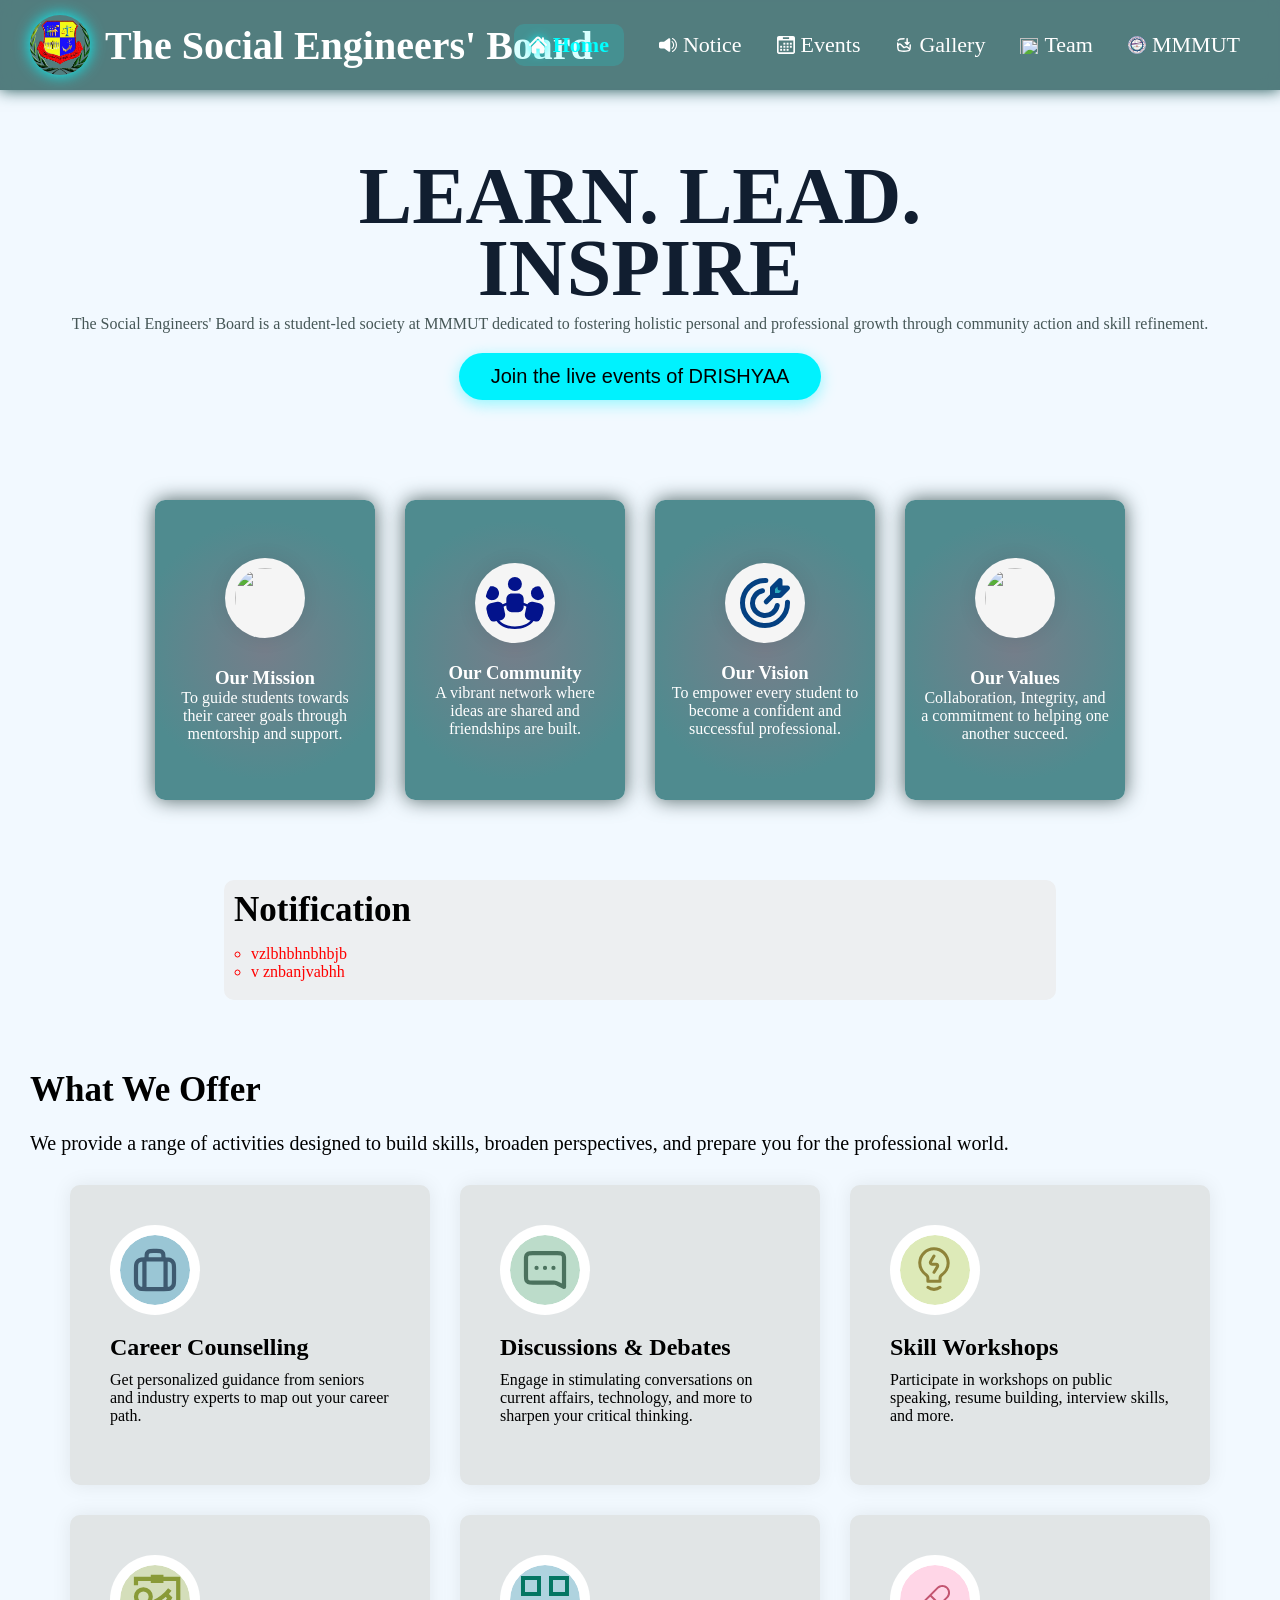
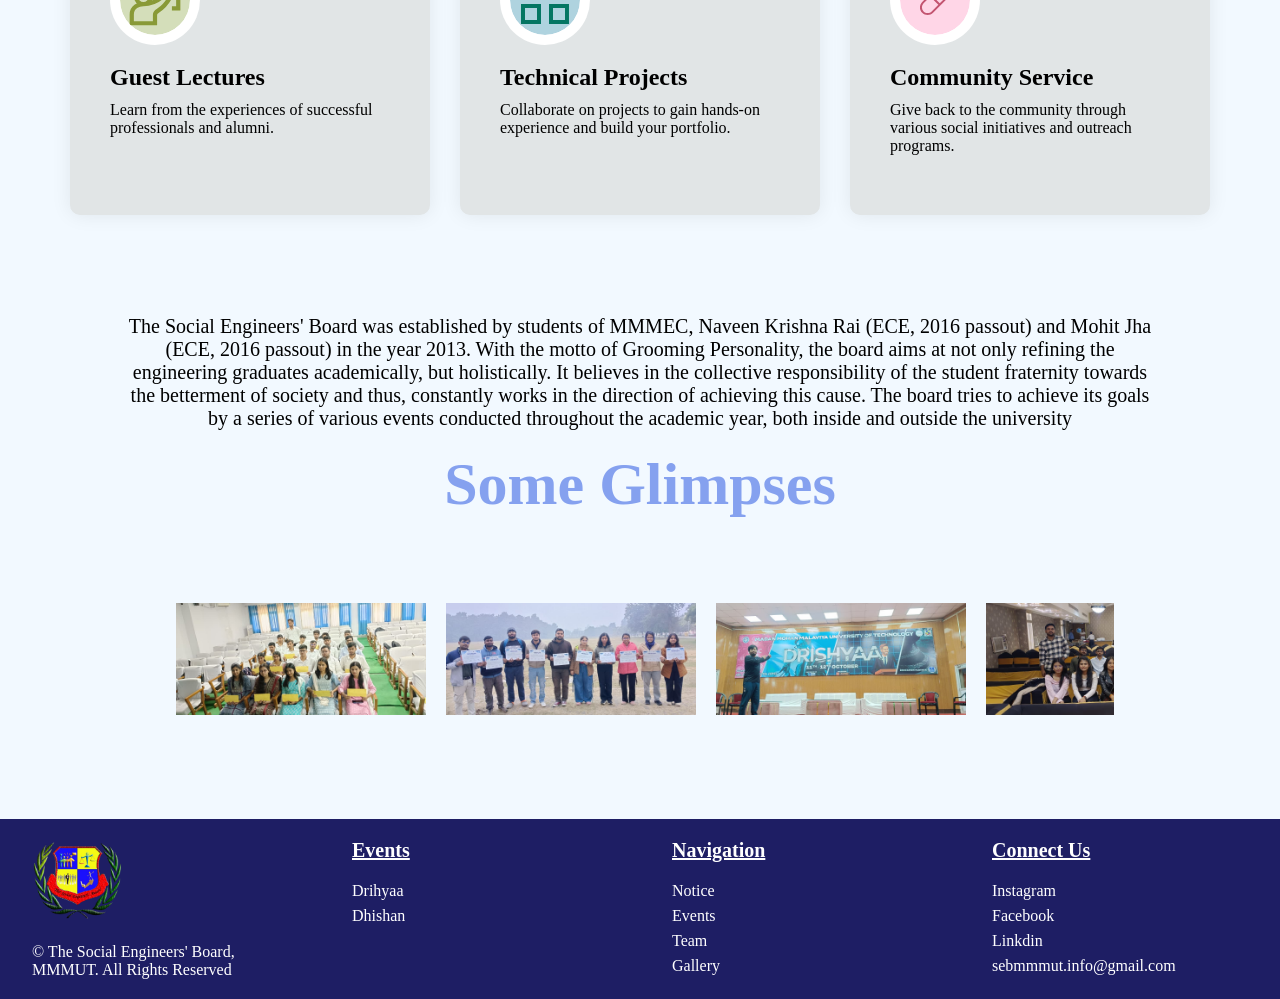
==== index.html @ 72aff384 "Initial website upload" ====
<!DOCTYPE html>
<html lang="en">
<head>
    <meta charset="UTF-8">
    <meta name="viewport" content="width=device-width, initial-scale=1.0">
    <link rel="stylesheet" href="style.css">
    <link rel="stylesheet" href="commonStyle.css">
    <title>SEB</title>
</head>
<body>
    <div class="navbar">
        <div id="brand" >
            <div class="logo-section">
                <img src="Logoo.png"logo" id="logo">
                <h1 id="name">
                    <span id="typing-text">
                        The Social Engineers' Board
                    </span>
                </h1>

                <div class="menu-toggle" id="menu-toggle">
                    ☰
                </div>
            </div>
        </div>
            <ul id="list1">
                <li class="nav-item active">
                    <a href="index.html" class="nav-link">
                        <img src="home.svg" class="nav-icon">
                        <span>Home</span>
                    </a>
                </li>


                <li class="nav-item ">
                    <a href="notice.html" class="nav-link">
                        <img src="Announcement.svg" class="nav-icon">
                        <span>Notice</span>
                    </a>
                </li>
                <li class="nav-item">
                    <a href="events.html" class="nav-link">
                        <img src="events.svg" class="nav-icon">
                        <span>Events</span>
                    </a>
                    
                </li>
                <li  class="nav-item ">
                    <a href="gallery.html" class="nav-link">
                        <img src="gallery-icon.svg" class="nav-icon">
                        <span>Gallery</span>
                    </a>
                    
                </li>
                <li class="nav-item ">
                    <a href="team.html" class="nav-link">
                        <img src="team.svg" class="nav-icon">
                        <span>Team</span>
                    </a>
                </li>

                <li class="nav-item ">
                    <a href="https://www.mmmut.ac.in/index" class="nav-link">
                        <img src="mmmutlogo.png" class="nav-icon">
                        <span>MMMUT</span>
                    </a>
                </li>
                
            </ul>
    </div>
    <div class="box1">
        <div id="mainline">
            <div id="motivate">
                <h1 >LEARN. LEAD.</h1>
                <h1>INSPIRE</h1>
            </div>
            <div>
                <p>The Social Engineers' Board is a student-led society at MMMUT dedicated  to fostering holistic personal and professional growth through community action and skill refinement.</p>
            </div>
        </div>
        <div class="btn-cyan">
            <button id="joinbutton">Join the live events of DRISHYAA</button>
        </div>
    </div>
    <div class="card">
        <div class="card1 cards">
            <div class="aims">
                <div>
                    <img src="https://cdn-icons-png.flaticon.com/512/1828/1828640.png"class="mission-logo"></div>
                <div class="content">
                    <h3>Our Mission</h3>
                    <span>To guide students towards their career goals through mentorship and support.</span>
                </div>
            </div>
        </div>
        <div class="card2 cards">
            <div class="aims">
                <div >
                    <img src="community.svg"class="mission-logo"></div>
                <div class="content">
                    <h3>Our Community</h3>
                    <span>A vibrant network where ideas are shared and friendships are built.</span>
                </div>
            </div>
        </div>
        <div class="card3 cards">
            <div class="aims">
                <div>
                    <img src="goal-svgrepo-com.svg"class="mission-logo"></div>
                <div class="content">
                    <h3>Our Vision</h3>
                    <span>To empower every student to become a confident and successful professional.</span>
                </div>
            </div>
        </div>
        <div class="card4 cards">
            <div class="aims">
                <div>
                    <img src="https://cdn-icons-png.flaticon.com/512/1828/1828640.png"class="mission-logo"></div>
                <div class="content">
                    <h3>Our Values</h3>
                    <span>Collaboration, Integrity, and a commitment to helping one another succeed.</span>
                </div>
            </div>
        </div>
    </div>
    <div class="notice-section">
        <div class="notice">
            <div class="notification">
                <h1 style="font-size: 35px;" >Notification</h1>
            </div>
            <div class="recent">
                <ul class="list2">
                    <li>vzlbhbhnbhbjb</li>
                    <li>v  znbanjvabhh</li>
                </ul>
            </div>
        </div>
    </div>
    <div class="box2">
        <div class="heading">
            <div>
                <h1 style="font-size: 35px;">What We Offer</h1>
            </div>
            <div>
                <p style="font-size: 20px;">We provide a range of activities designed to build skills, broaden perspectives, and prepare you for the professional world.</p>
            </div>
        </div>
        <div class="container1">
            <div class="contain1 container">
                <div class="aims2">
                    <div>
                        <img src="suitcase.svg"class="images">
                    </div>
                    <div class="offers">
                        <h2>Career Counselling</h2>
                        <span>Get personalized guidance from seniors and industry experts to map out your career path.</span>
                    </div>
                </div>
            </div>
            <div class="contain2 container">
                <div class="aims2">
                    <div>
                        <img src="message.svg"class="images">
                    </div>
                    <div class="offers">
                        <h2>Discussions & Debates</h2>
                        <span>Engage in stimulating conversations on current affairs, technology, and more to sharpen your critical thinking.</span>
                    </div>
                </div>
            </div>
            <div class="contain3 container">
                <div class="aims2">
                    <div>
                        <img src="workshop.svg" alt="" class="images">
                    </div>
                    <div class="offers">
                        <h2>Skill Workshops</h2>
                        <span>Participate in workshops on public speaking, resume building, interview skills, and more.</span>
                    </div>
                </div>
            </div>
            <div class="contain1 container">
                <div class="aims2">
                    <div>
                        <img src="lecture.svg"class="images">
                    </div>
                    <div class="offers">
                        <h2>Guest Lectures</h2>
                        <span>Learn from the experiences of successful professionals and alumni.</span>
                    </div>
                </div>
            </div>
            <div class="contain2 container">
                <div class="aims2">
                    <div>
                        <img src="projects.svg"class="images">
                    </div>
                    <div class="offers">
                        <h2>Technical Projects</h2>
                        <span>Collaborate on projects to gain hands-on experience and build your portfolio.</span>
                    </div>
                </div>
            </div>
            <div class="contain3 container">
                <div class="aims2">
                    <div>
                        <img src="service.svg"class="images">
                    </div>
                    <div class="offers">
                        <h2>Community Service</h2>
                        <span>Give back to the community through various social initiatives and outreach programs.</span>
                    </div>
                </div>
            </div>
        </div>
        
    </div>
    <div class="gallery-section">
        <div style="font-size: 20px;" class="founder">
            The Social Engineers' Board was established by students of MMMEC, Naveen Krishna Rai (ECE, 2016 passout) and Mohit Jha (ECE, 2016 passout) in the year 2013. With the motto of Grooming Personality, the board aims at not only refining the engineering graduates academically, but holistically. It believes in the collective responsibility of the student fraternity towards the betterment of society and thus, constantly works in the direction of achieving this cause. The board tries to achieve its goals by a series of various events conducted throughout the academic year, both inside and outside the university
        </div>
        <h1 class="gallery-title">
            Some Glimpses
        </h1>
        <div class="slider-container">
            <div class="slider-track">
                <img src="img1.jpeg">
                <img src="img2.jpeg">
                <img src="img3.jpeg">
                <img src="img4.jpeg">
                <img src="img5.jpeg">
                <img src="img6.jpeg">
                <!-- duplicate for infinite effect -->
                <img src="img1.jpeg">
                <img src="img2.jpeg">
                <img src="img3.jpeg">
                <img src="img4.jpeg">
            </div>
        </div>
    </div>

    <div class="bottom">
        <div class="bottom-card">
            <div class="c1 c1234">
                <div class="bottom-logo"><img style="height: 80px;" src="Logoo.png" alt=""></div>
                <div>
                    <span>© The Social Engineers' Board, MMMUT.</span>
                    <span>All Rights Reserved</span>
                </div>
                
            </div>
            <div class="c2 c1234">
                <h3 class="bottom-heading">Events</h3>
                <ul class="bottom-list">
                    <li><span>Drihyaa</span></li>
                    <li><span>Dhishan</span></li>
                </ul>
            </div>
            <div class="c3 c1234">
                <h3 class="bottom-heading">Navigation</h3>
                <ul class="bottom-list">
                    <li>
                        <a href="notice.html" class="nav-link">
                            <span>Notice</span>
                        </a>
                    </li>

                    <li>
                        <a href="events.html" class="nav-link">
                            <span>Events</span>
                        </a>
                    </li>

                    <li>
                        <a href="team.html" class="nav-link">
                            <span>Team</span>
                        </a>
                    </li>

                    <li>
                        <a href="gallery.html" class="nav-link">
                            <span>Gallery</span>
                        </a>
                    </li>
                </ul>
            </div>
            <div class="c4 c1234">
                <h3 class="bottom-heading">Connect Us</h3>
                <ul class="bottom-list">
                    <li><span>Instagram</span></li>
                    <li><span>Facebook</span></li>
                    <li><span>Linkdin</span></li>
                    <li><span>sebmmmut.info@gmail.com</span></li>
                </ul>
            </div>
        </div>
    </div>
    <script src="commoncss.css"></script>
    <script src="navbar.js"></script>
</body>
</html>
---- style.css ----
*{
    margin: 0px;
    padding: 0px;
    /* background: radial-gradient(circle at center, #111e30 0%, #0B0F19 70%); */
}
body{
    background-color: rgb(242, 249, 255);
    /* background-color: rgb(254, 254, 254); */
}



.box1{
    padding: 24px;
    height: 40vh;
    display: flex;
    flex-direction: column;
    justify-content: center;
    align-items: center;
    gap: 20px;
    margin-top: 100px;
}
#mainline{
    text-align: center;
    color: #465757;
    line-height: 1.2;
    gap: 30px;
}
#motivate{
    font-weight: 25px;
    font-size: 40px;
    line-height: 0.9;
    margin-bottom: 10px;
    color: #111e30;
}

.btn-cyan {
    background-color: #00F2FE;
    color: #FFFFFF;
    padding: 12px 32px;
    border: none;
    border-radius: 50px;
    font-weight: 700;
    text-transform: uppercase;
    cursor: pointer;
    box-shadow: 0 4px 15px rgba(0, 242, 254, 0.4);
    transition: all 0.3s ease;
}
#joinbutton{
    background-color: #00F2FE;
    border: none;
    font-size: 20px;
}
.cards{
    flex-direction: column;
    height: 300px;
    width: 220px;
    /* background: radial-gradient(circle at center, #111e30 0%, #0B0F19 70%); */
    background: radial-gradient(circle at center, #757e8a 0%, #4f8b8f 70%);
    gap: 50px;
    display: flex;
    justify-items: center;
    align-items: center;
    justify-content: center;
    border-radius: 10px;
    box-shadow: 0 0 20px rgb(76, 97, 97);
}
.card{
    display: flex;
    gap: 30px;
    align-items: center;
    justify-items: center;
    justify-content: center;
    border-radius: 3px;
    color: white;
    padding: 40px 10px;
}
.cards :hover{
    transition: 0.3s ease;
    transform: scale(1.05);
    object-fit: contain;
}
.mission-logo{
    width: 80px;
    height: 80px;
    border-radius: 50%;
    padding: 10px;

    background: #f5f5f5;

    box-shadow:0 0 20px rgba(0,0,0,0.08);

    object-fit: contain;
}
.aims{
    padding: 15px;
    display: flex;
    gap: 15px;
    flex-direction: column;
    justify-content: center;
    justify-items: center;
    align-items: center;
}
.content{
    justify-content: center;
    align-items: center;
    text-align: center;
}
.box2{
    padding: 30px;
    align-items: center;
    justify-content: center;
    justify-items: center;
    min-height: 500px;
    height: auto;
    width: 100%;
    /* background-color: white; */
}
.container{
    height: 300px;
    width: 360px;
    background-color: rgb(225, 229, 230);
    box-shadow:0 0 20px rgba(0,0,0,0.08);
    border-radius: 10px;
    
}


.container1{
    display: flex;
    flex-wrap: wrap;
    padding: 30px;
    gap: 30px;
    align-items: center;
    justify-content: center;
    padding: 30px;
}

.heading{
    gap: 22px;
    display: flex;
    flex-direction: column;
}
.aims2{
    padding: 40px;
    gap: 15px;
    display: flex;
    flex-direction: column;
}
.offers{
    gap: 10px;
    display: flex;
    flex-direction: column;
}

.container:hover{
    transition: 0.3s ease;
    transform: scale(1.05);
}
.images{
    width: 90px;
    height: 90px;

    padding: 10px;

    background: white;

    border-radius: 50%;

    object-fit: contain;

    box-sizing: border-box;
}
.images img{
    width: 100%;
    height: 100%;
    object-fit: contain;
}
.notice-section{
    height: 200px;
    width: 100%;
    display: flex;
    align-items: center;
    justify-items: center;
    justify-content: center;
}

.notice{
    height: 120px;
    width: 65%;
    margin: 40px;
    gap: 15px;
    display: flex;
    padding: 10px;
    flex-direction: column;
    background-color: #edeff1;
    border-radius: 10px;
}

.list2{
    margin-left: 17px;
    list-style: circle;
    cursor: pointer;
    color: red;
    transform: scaleX();
}

.gallery-section{
    
    width: 100%;
    min-height: 400px;
    display: flex;
    flex-direction: column;
    align-items: center;
    justify-content: center;
    justify-items: center;
    padding: 40px 0;
    text-align: center;
    overflow: visible;
    gap: 20px;
}

.gallery-title{
    font-size: 60px;
    color: #85a1ef;
}

.founder{
    width: 80%;
}
.gallery-container{
    width: 80%;
    overflow-x: auto;
    overflow-y: hidden;
    cursor: grab;
    scroll-behavior: smooth;
    scrollbar-width: none;
    padding: 20px 0;
}

.gallery-container::-webkit-scrollbar{
    display: none;
}
.slider-container{
    width: 74%;
    margin: auto;
    overflow: hidden;
    padding: 20px 0;
}
.slider-track{
    display: flex;
    gap: 20px;
    width: max-content;
    animation: slideShow 24s infinite;
    padding-left: 10px;
}
.slider-track img{
    width: 250px;
    height: 200px;
    object-fit: contain;
    border-radius: 15px;
    flex-shrink: 0;
}

@keyframes slideShow{
    0%,10%{
        transform: translateX(0);
    }
    12%,22%{
        transform: translateX(-270px);
    }
    24%,34%{
        transform: translateX(-540px);
    }
    36%,46%{
        transform: translateX(-810px);
    }
    48%,58%{
        transform: translateX(-1080px);
    }
    60%,70%{
        transform: translateX(-1350px);
    }
    72%,82%{
        transform: translateX(-1620px);
    }
    84%,94%{
        transform: translateX(-1890px);
    }
    100%{
        transform: translateX(0);
    }
}
 

html,
body{
    overflow-x:hidden;
}

*{
    box-sizing:border-box;
}

img{
    max-width:100%;
    height:auto;
}


/* Tablet */
@media screen and (max-width: 1024px){

    .box1{
        height: auto;
        padding: 40px 20px;
    }

    #motivate{
        font-size: 28px;
        line-height: 1.1;
    }

    .card{
        flex-wrap: wrap;
        gap: 20px;
    }

    .cards{
        width: 45%;
        height: auto;
        min-height: 250px;
    }

    .box2{
        width: 100%;
        height: auto;
        padding: 20px;
        box-sizing: border-box;
    }

    .container1{
        flex-wrap: wrap;
        justify-content: center;
    }

    .container{
        width: 45%;
        height: auto;
        min-height: 320px;
    }

    .gallery-section{
        margin-top: 50px;
    }

    .founder{
        width: 90%;
        font-size: 18px;
    }

    .gallery-title{
        font-size: 42px;
    }

    .slider-container{
        width: 95%;
    }
}

/* mobile view */

@media screen and (max-width: 768px){

    .box1{
        margin-top: 120px;
        height: auto;
        padding: 30px 15px;
    }

    #motivate{
        font-size: 22px;
    }

    #mainline p{
        font-size: 14px;
    }

    .btn-cyan{
        width: 100%;
        text-align: center;
    }

    #joinbutton{
        width: 100%;
        font-size: 16px;
        padding: 12px;
    }

    .card{
        flex-direction: column;
        gap: 20px;
    }

    .cards{
        width: 90%;
        height: auto;
        padding: 20px;
    }

    .notice{
        width: 90%;
        height: auto;
    }

    .notification h1{
        font-size: 26px !important;
    }

    .box2{
        height: auto;
        padding: 15px;
    }

    .heading{
        text-align: center;
    }

    .heading h1{
        font-size: 28px !important;
    }

    .heading p{
        font-size: 16px !important;
    }

    .container1{
        flex-direction: column;
        padding: 15px;
        gap: 20px;
    }

    .container{
        width: 100%;
        height: auto;
    }

    .aims2{
        padding: 25px;
    }

    .gallery-section{
        margin-top: 30px;
        padding: 20px 0;
    }

    .gallery-title{
        font-size: 32px;
    }

    .founder{
        width: 95%;
        font-size: 15px;
        line-height: 1.6;
    }

    .slider-container{
        width: 100%;
    }

    .slider-track img{
        width: 200px;
        height: 150px;
    }
}
---- commonStyle.css ----
.navbar{
    position: fixed;

    top: 0;
    left: 0;

    width: 100%;
    box-sizing: border-box;

    height: 10vh;

    display: flex;
    align-items: center;
    justify-content: space-between;

    padding: 0 30px;

    background: rgba(28, 83, 83, 0.75);

    backdrop-filter: blur(10px);

    box-shadow: 0 0 15px #1c5353;

    z-index: 1000;
}

.logo-section{
    display: flex;
    align-items: center;
    gap: 15px;
}
#logo{
    width: 60px;
    height: 60px;
    border-radius: 50%;
    object-fit: cover;
    box-shadow: 0 0 15px cyan;
}


@keyframes typing{
    0%{
        clip-path: inset(0 100% 0 0);
    }

    40%{
        clip-path: inset(0 0 0 0);
    }

    60%{
        clip-path: inset(0 0 0 0);
    }

    100%{
        clip-path: inset(0 100% 0 0);
    }
}
#name{
    color:white;
    font-size:40px;
}

#typing-text{
    display:inline-block;
}
#home{
    display: flex;
    align-items: center;
    gap: 8px;
}
.nav-icon{
    width: 18px;
    height: 18px;

    object-fit: contain;
}

#list1{
    display: flex;
    gap: 25px;
    list-style: none;

    position: absolute;
    right: 40px;

    color: white;
    font-size: 22px;
}
#list1{
    display: flex;
    gap: 35px;
    list-style: none;
}
.nav-item{
    display: flex;
    align-items: center;
    gap: 6px;

    color: white;
    cursor: pointer;

    transition: 0.3s ease;
}
.nav-item:hover{
    color: rgb(102, 222, 222);

    transform: translateY(-3px);

    text-shadow: rgb(89, 218, 218);
}

.nav-item:hover .nav-icon{
    transform: scale(1.15);

    transition: 0.3s ease;

    filter: drop-shadow(0 0 5px rgb(89, 218, 218));
}

.nav-link{
    text-decoration: none;
    color: white;
    display: flex;
    align-items: center;
    gap: 6px;

}

.active{
    background: rgba(0,255,255,0.15);
    padding: 8px 15px;
    border-radius: 10px;
    /* box-shadow: 0 0 10px cyan; */
}



.active .nav-link{
    color: cyan;
    font-weight: bold;
}


.active .nav-icon{
    filter: drop-shadow(0 0 5px cyan);
}


 /* bottom */
.c1234{
    display: flex;
    flex-direction: column;
    width: 20%;
    padding: 20px 0px;
    height: 180px;
    gap: 20px;
    
}

.bottom-card{
    background-color: rgb(30, 30, 100);
    color: white;
    gap: 5%;
    display: flex;
    justify-content: center;
    
}

.bottom-list{
    list-style: none;
    display: flex;
    flex-direction: column;
    gap: 7px;
}

.bottom-heading{
    text-decoration: underline;
    font-size: 20px;
}

.menu-toggle{
    display:none;
    color:white;
    font-size:30px;
    cursor:pointer;
}

@media screen and (max-width:1024px){
    .navbar{
        height:auto;
        padding:15px;
        flex-direction:column;
        align-items:stretch;
    }
    
    .logo-section{
        width:100%;
        justify-content:space-between;
    }

    .menu-toggle{
        display:block;
    }

    #name{
        font-size:18px;
    }

    #list1{
        display:none;
        position:static;
        width:100%;
        flex-direction:column;
        gap:0;
        margin-top:15px;
        background:rgba(28,83,83,0.95);
        border-radius:10px;
        overflow:hidden;
    }

    #list1.show{
        display:flex;
    }

    .nav-item{
        width:100%;
        justify-content:center;
        padding:14px 0;
        border-bottom:1px solid rgba(255,255,255,0.1);
    }

    .nav-link{
        width:100%;
        justify-content:center;
    }
    /* Footer */

    .bottom-card{
    display: grid;
     grid-template-columns: 1fr 1fr; /* 2 columns */
    gap: 20px;

    width: 100%;
    padding: 20px;

    box-sizing: border-box;
    text-align: center;
    }

    .c1234{
        width: 100%;
        height: auto;
        align-items: center;
        padding: 15px;
    }

    
    /* .bottom-card{
        flex-direction:column;
        align-items:center;
        text-align:center;
        width: 100%;
        padding:20px;
    }

    .c1234{
        width:100%;
        height:auto;
        align-items:center;
    }

    .section-title{
        font-size:32px;
    } */
}



@media screen and (max-width:600px){

    .bottom-card{
        grid-template-columns: 1fr; /* single column */
    }
}
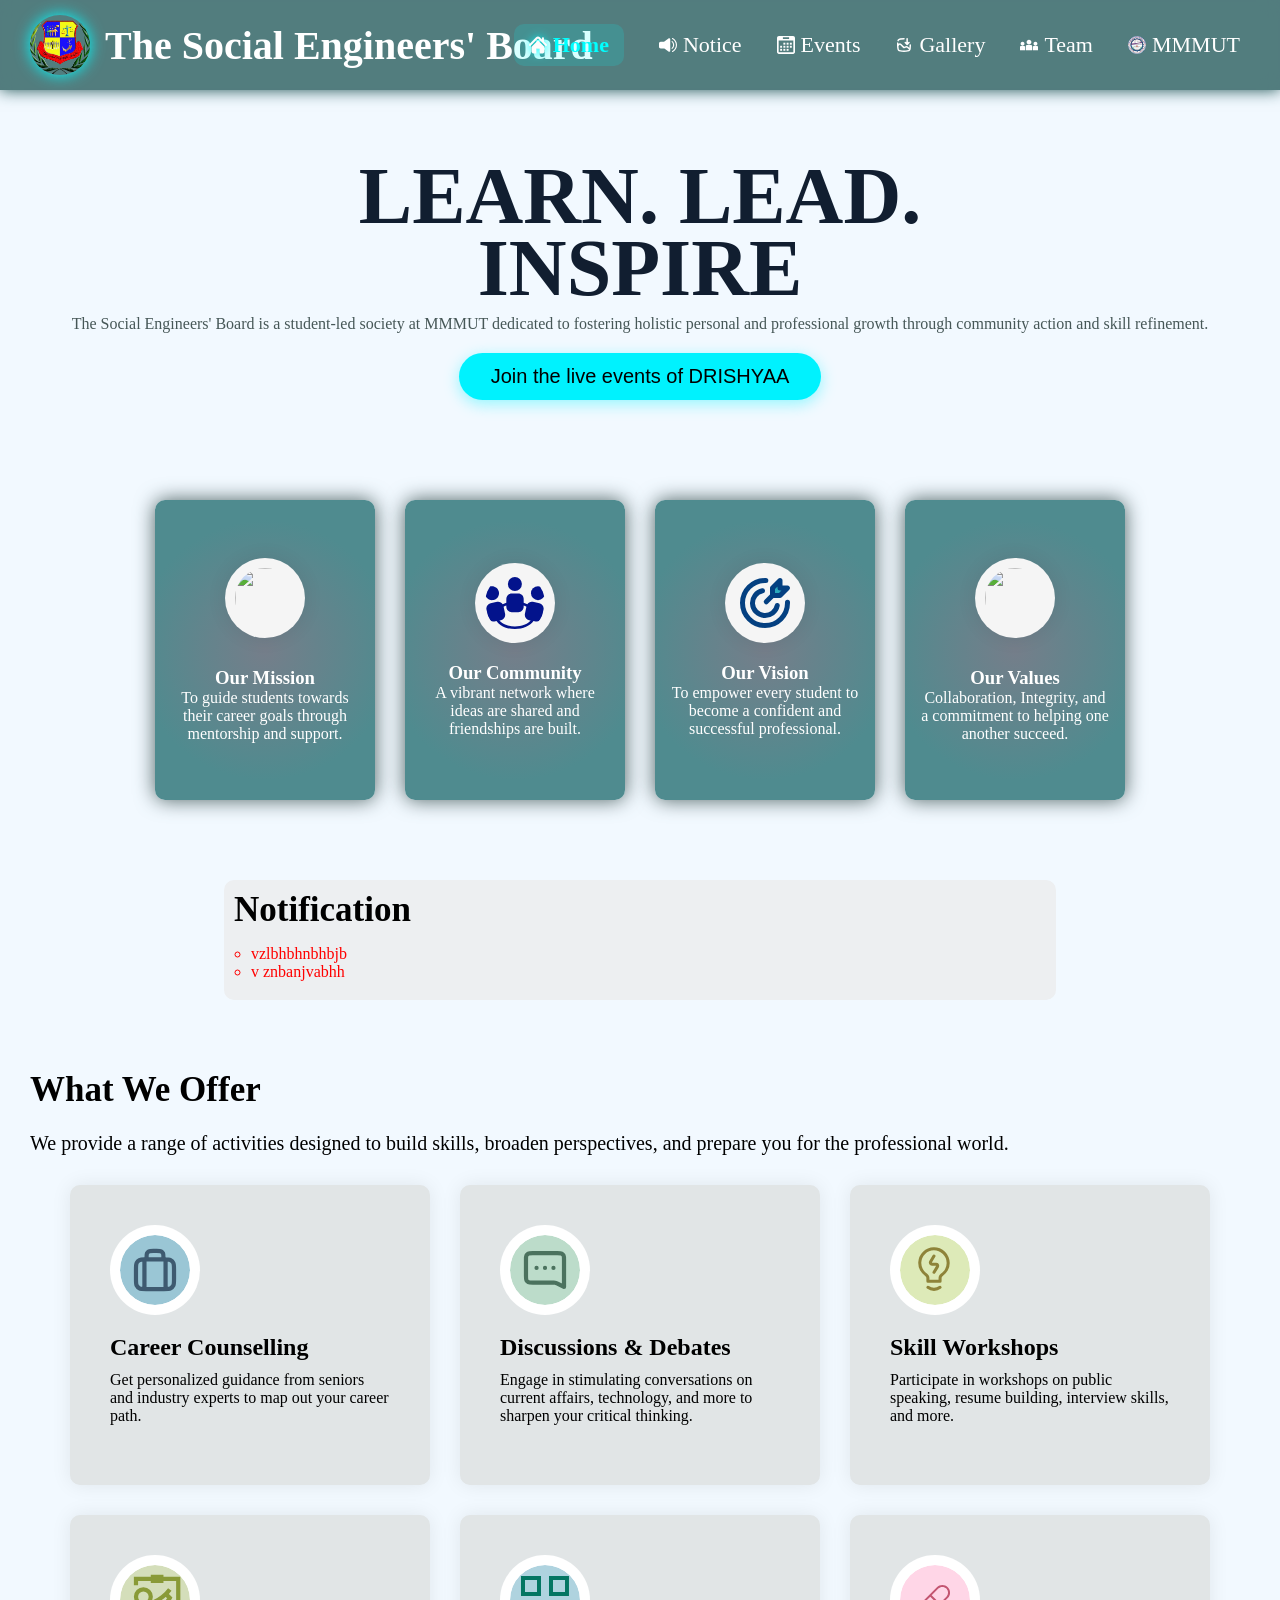
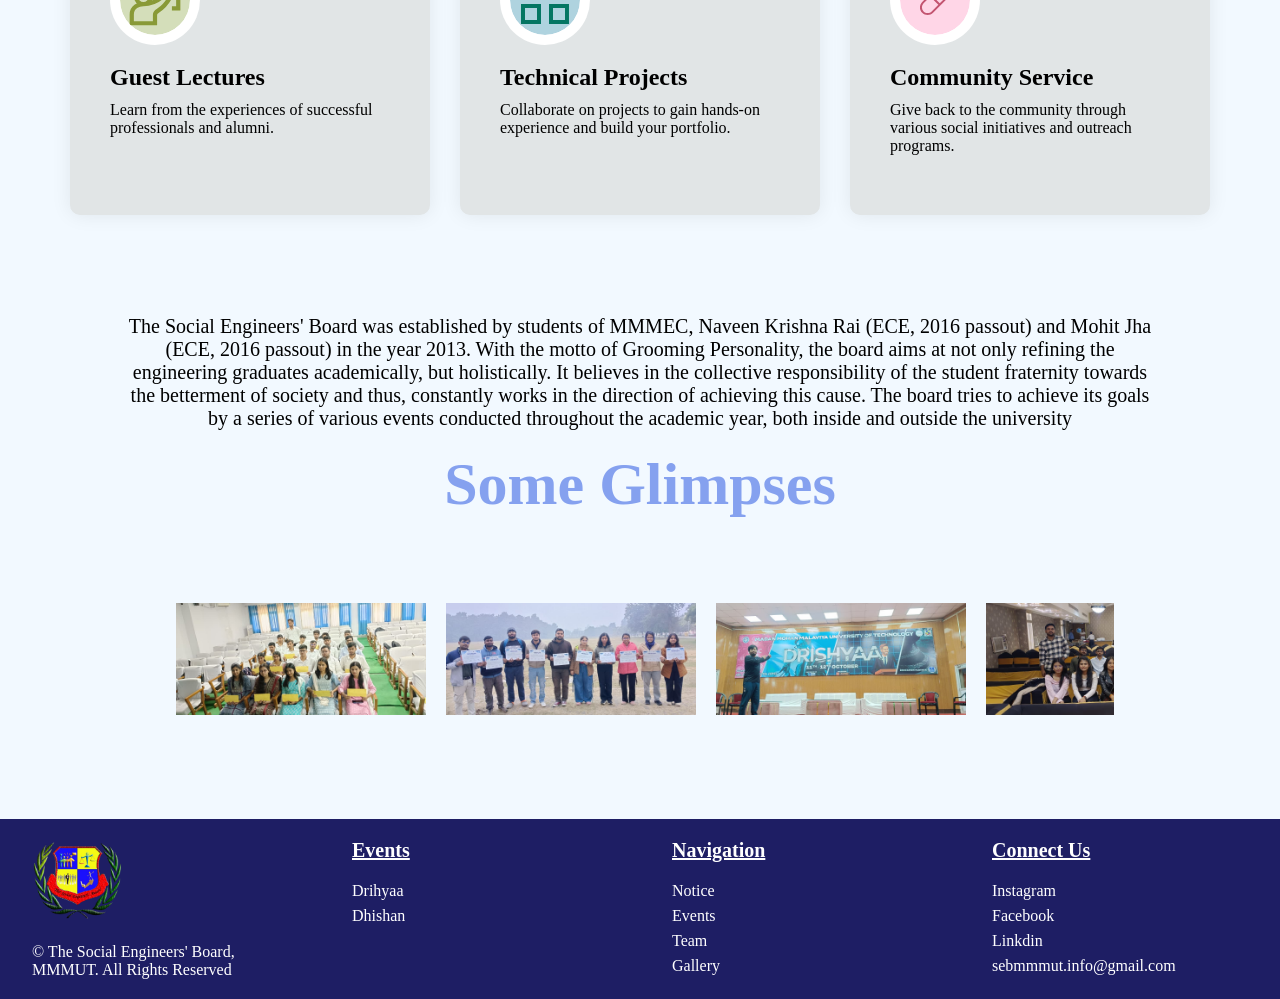
==== commit 21c8be1b: "Updated drishyaa and index pages" ====
--- a/index.html
+++ b/index.html
@@ -54,7 +54,7 @@
                 </li>
                 <li class="nav-item ">
                     <a href="team.html" class="nav-link">
-                        <img src="team.svg" class="nav-icon">
+                        <img src="Team.svg" class="nav-icon">
                         <span>Team</span>
                     </a>
                 </li>
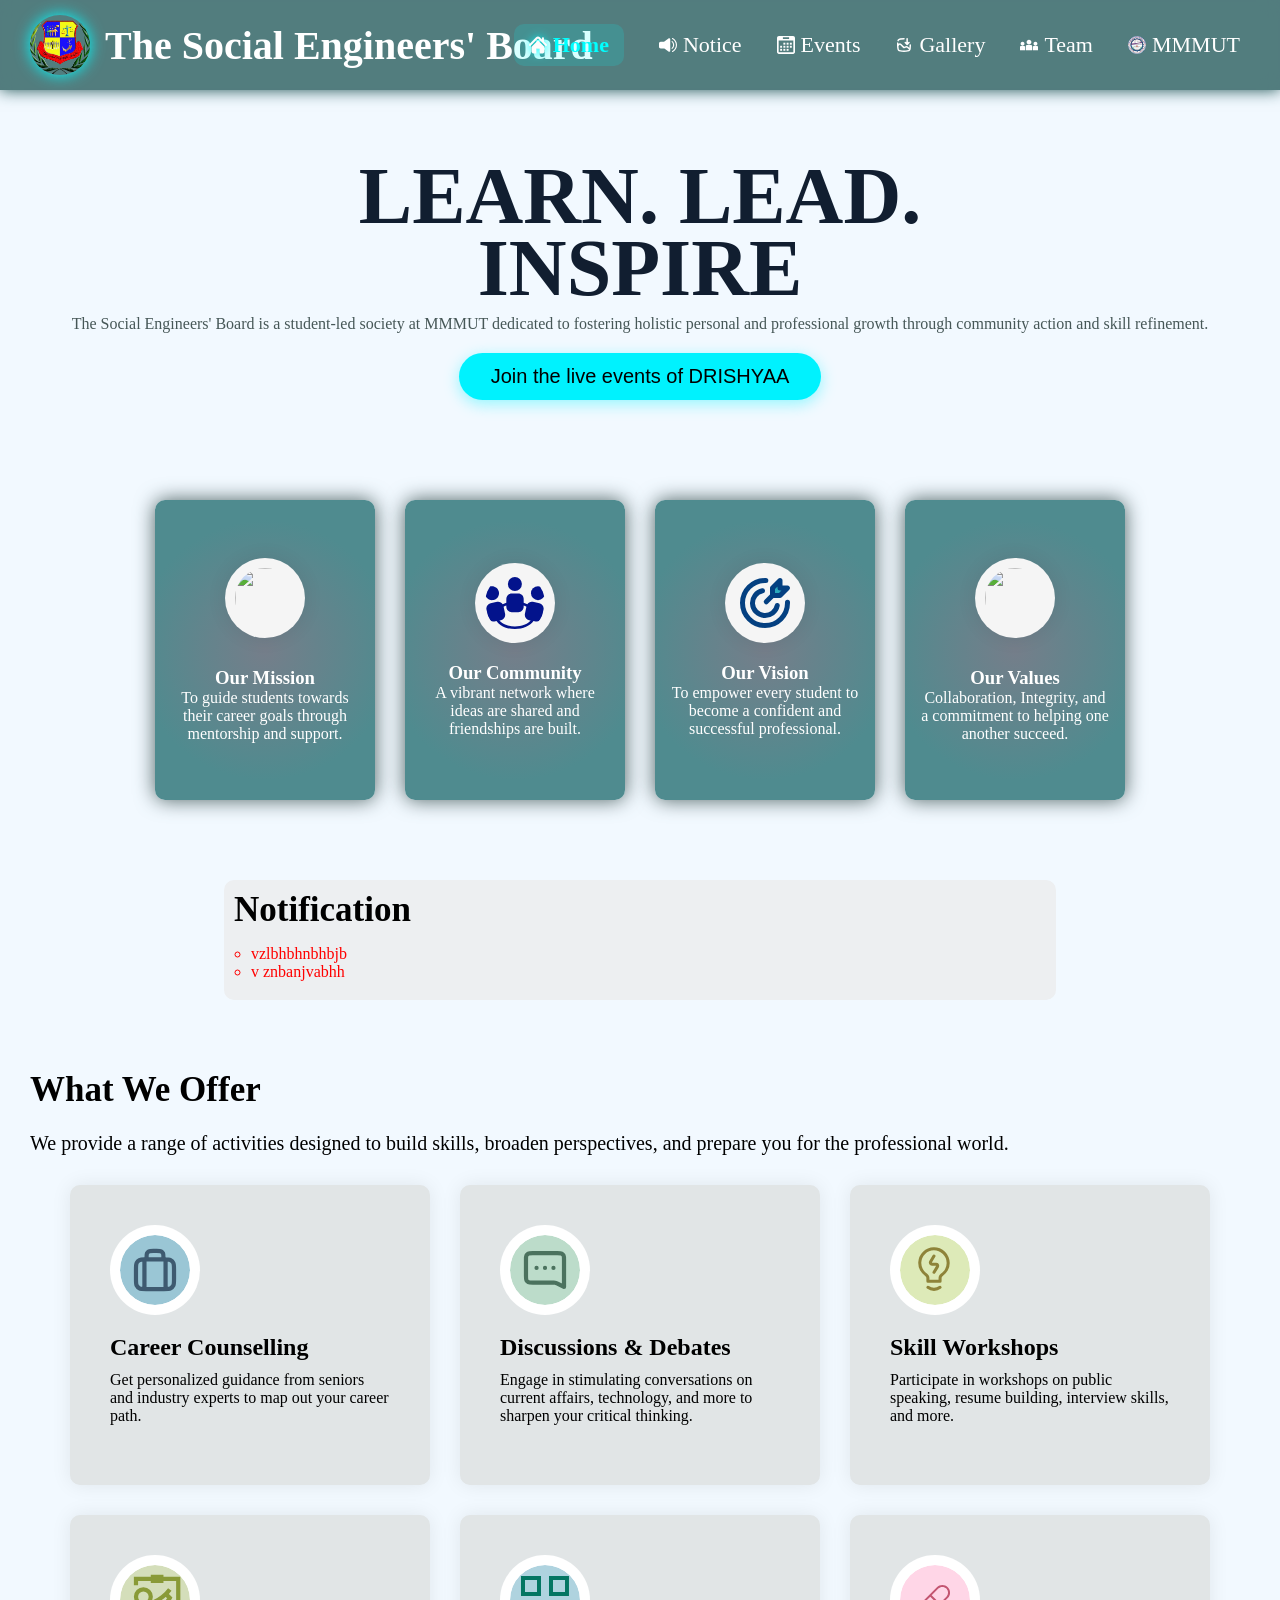
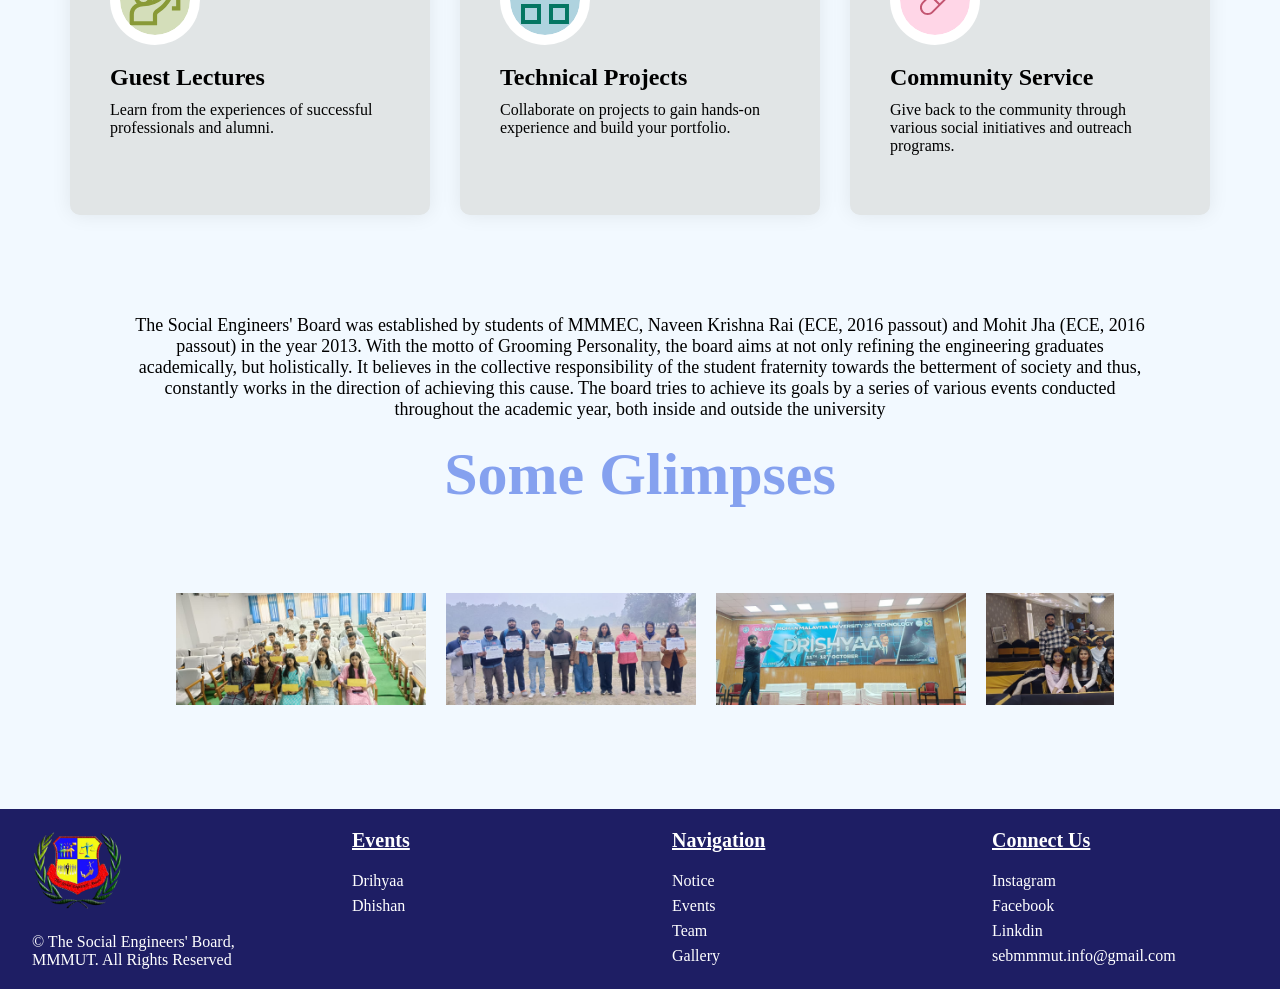
==== commit df5e4242: "Updated index page" ====
--- a/index.html
+++ b/index.html
@@ -217,7 +217,7 @@
         
     </div>
     <div class="gallery-section">
-        <div style="font-size: 20px;" class="founder">
+        <div style="font-size: 18px;" class="founder">
             The Social Engineers' Board was established by students of MMMEC, Naveen Krishna Rai (ECE, 2016 passout) and Mohit Jha (ECE, 2016 passout) in the year 2013. With the motto of Grooming Personality, the board aims at not only refining the engineering graduates academically, but holistically. It believes in the collective responsibility of the student fraternity towards the betterment of society and thus, constantly works in the direction of achieving this cause. The board tries to achieve its goals by a series of various events conducted throughout the academic year, both inside and outside the university
         </div>
         <h1 class="gallery-title">
